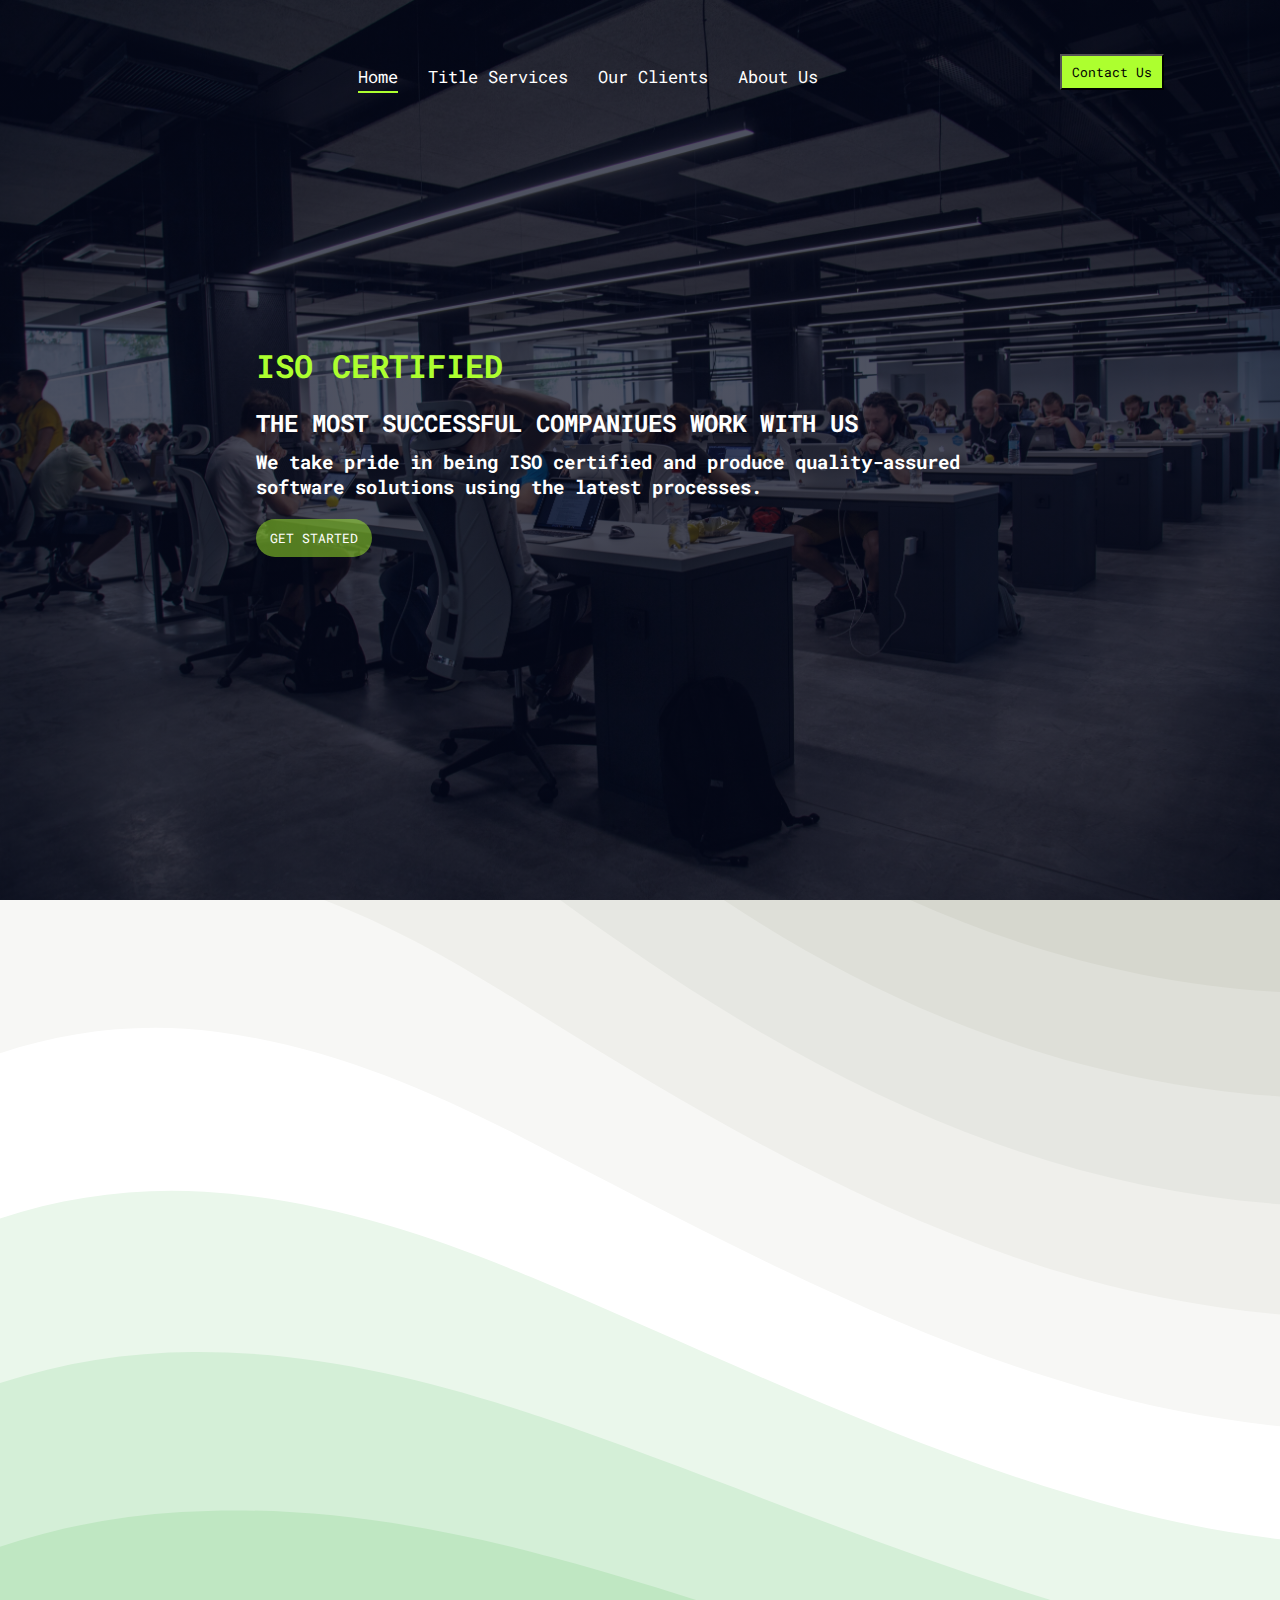
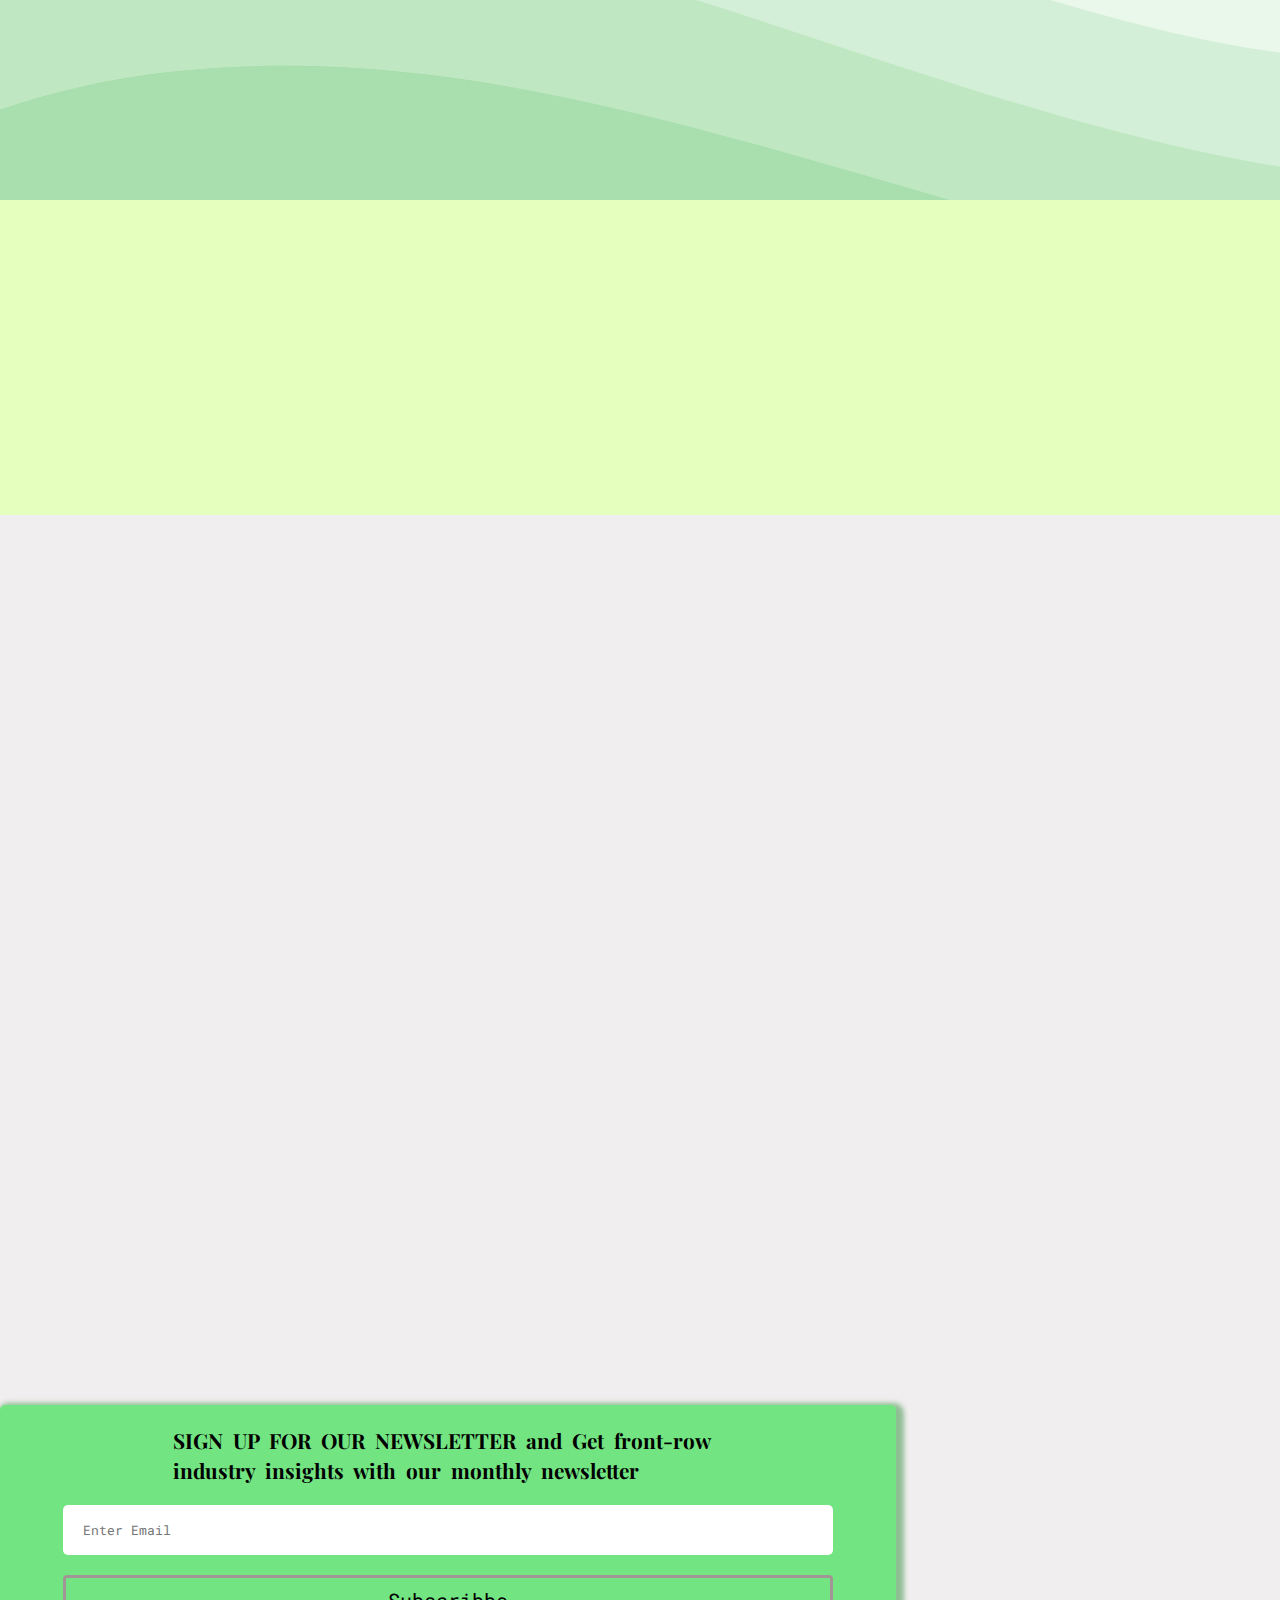
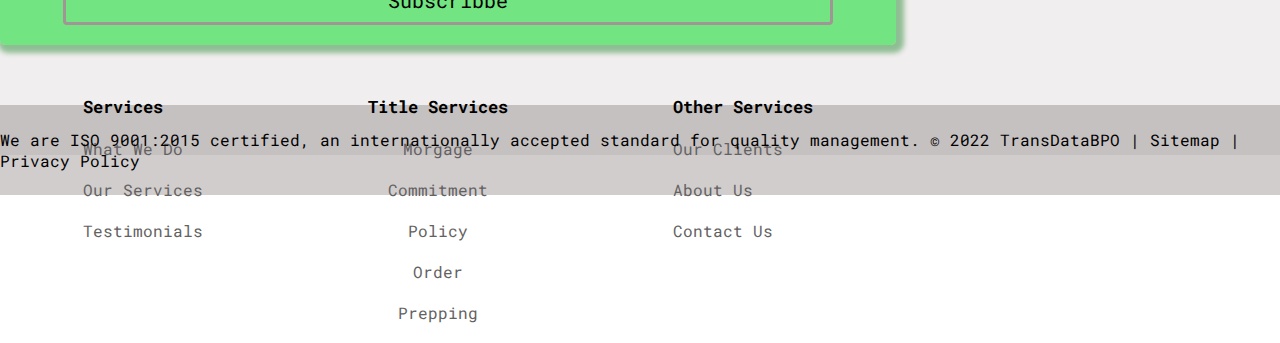
==== index.html @ f244625c "Initial commit" ====
<!DOCTYPE html>
<html lang="en">
  <head>
    <meta charset="UTF-8" />
    <meta http-equiv="X-UA-Compatible" content="IE=edge" />
    <meta name="viewport" content="width=device-width, initial-scale=1.0" />
    <title>Jade Title Services</title>
    <link rel="stylesheet" href="/css/style.css" />
    <link rel="preconnect" href="https://fonts.googleapis.com" />
    <link rel="preconnect" href="https://fonts.gstatic.com" crossorigin />
    <link
      href="https://fonts.googleapis.com/css2?family=Roboto+Mono:ital,wght@0,100;0,200;0,300;0,400;0,500;0,600;0,700;1,100;1,200;1,300;1,400;1,500;1,600;1,700&display=swap"
      rel="stylesheet"
    />
    <link rel="preconnect" href="https://fonts.googleapis.com" />
    <link rel="preconnect" href="https://fonts.gstatic.com" crossorigin />
    <link
      href="https://fonts.googleapis.com/css2?family=Playfair+Display:ital,wght@0,400;0,500;0,600;0,700;0,800;0,900;1,400;1,500;1,600;1,700;1,800;1,900&family=Roboto+Mono:ital,wght@0,100;0,200;0,300;0,400;0,500;0,600;0,700;1,100;1,200;1,300;1,400;1,500;1,600;1,700&display=swap"
      rel="stylesheet"
    />
    <script src="./js/script.js" defer></script>
  </head>
  <body>
    <header>
      <nav>
        <!-- NAV LEFT -->
        <div class="nav__left">
          <img
            src="https://transdatabpo.com/wp-content/uploads/2021/12/td-logo.png"
            alt=""
            srcset=""
          />
        </div>
        <!-- HIDDEN:HOVER ITEMS -->
        <div class="hidden__div hidden hidden__item-1">
          <div class="slogan-1 text__m-w">
            <p>
              Our unlimited and updated resources help you deliver reliable,
              fast, and accurate services to your clients.
            </p>
          </div>
          <div class="item__content-1">
            <ul>
              <li class="inner__item title">Home Page</li>
              <li class="inner__item"><a href="#wwd">What We Do</a></li>
              <li class="inner__item">
                <a href="#our__services">Our Services</a>
              </li>

              <li class="inner__item">
                <a href="#testimonials">Testimonials</a>
              </li>
            </ul>
            <ul class="about">
              <li class="inner__item">OUT EXPERIECNE</li>
              <li class="inner__item">HOW IT WORKS</li>
            </ul>
          </div>
        </div>

        <div class="hidden__div hidden hidden__item-2">
          <div class="slogan-1 text__m-w">
            <p>
              Our unlimited and updated resources help you deliver reliable,
              fast, and accurate services to your clients.
            </p>
          </div>
          <div class="item__content-1">
            <ul>
              <li class="inner__item title">TITLES SERVICES</li>
              <li>
                <a href="./pages/title__services.html#morgage"
                  >Morgage Services</a
                >
              </li>

              <li>
                <a href="./pages/title__services.html#commitment__policy"
                  >Commitment Services</a
                >
              </li>

              <li>
                <a href="./pages/title__services.html#commitment__policy"
                  >Policy Services</a
                >
              </li>

              <li>
                <a href="./pages/title__services.html#order">Order Services</a>
              </li>

              <li>
                <a href="./pages/title__services.html#prepping"
                  >Prepping Services</a
                >
              </li>
            </ul>
            <ul class="about">
              <li class="inner__item">OUT EXPERIECNE</li>
              <li class="inner__item">HOW IT WORKS</li>
            </ul>
          </div>
        </div>
        <div class="hidden__div hidden hidden__item-3">
          <div class="slogan-1 text__m-w">
            <p>
              Our unlimited and updated resources help you deliver
              reliable,aaaaaaa fast, and accurate services to your clients.
            </p>
          </div>
          <div class="item__content-1">
            <ul>
              <li class="inner__item title">Our Clients</li>
              <li>
                <a href="./pages/our_clients.html#clients">See Our Clients</a>
              </li>
            </ul>
            <ul class="about">
              <li class="inner__item">OUT EXPERIECNE</li>
              <li class="inner__item">HOW IT WORKS</li>
            </ul>
          </div>
        </div>

        <div class="hidden__div hidden hidden__item-4">
          <div class="slogan-1 text__m-w">
            <p>
              Our unlimited and updated resources help you deliver reliable,
              fast, and accurate services to your clients.
            </p>
          </div>
          <div class="item__content-1">
            <ul>
              <li class="inner__item title">TITLES AND SETTTLEMTNTS</li>
              <li>
                <a href="./pages/about__us.html#vis_mis"
                  >Know About Our Company</a
                >
              </li>
            </ul>
            <ul class="about">
              <li class="inner__item">OUT EXPERIECNE</li>
              <li class="inner__item">HOW IT WORKS</li>
            </ul>
          </div>
        </div>

        <!-- BUTTON FOR MOBILE -->
        <div class="btn__container">
          <div class="inner__btn">
            <button id="menu-btn" class="flex__row">
              <span class="hamburger-top"></span>
              <span class="hamburger-middle"></span>
              <span class="hamburger-bottom"></span>
            </button>
          </div>
          <div id="hide" class="hidden">
            <div class="inner__menu_item flex__column">
              <div class="inner__btn-container" data-btn="1">
                <div class="title__inner">
                  Services
                  <span class="span" style="color: white">&#x2935;</span>
                </div>
                <ul class="hidden list hidden__btn-1">
                  <li><a href="#wwd">What We Do</a></li>
                  <li><a href="#our__services">Our Services</a></li>
                  <li><a href="#testimonials">Testimonials</a></li>
                </ul>
              </div>

              <div class="inner__btn-container" data-btn="2">
                <div class="title__inner">
                  Title Services
                  <span class="span" style="color: white">&#x2935;</span>
                </div>
                <ul class="hidden list hidden__btn-2">
                  <li>
                    <a href="./pages/title__services.html#morgage"
                      >Morgage Services</a
                    >
                  </li>

                  <li>
                    <a href="./pages/title__services.html#commitment__policy"
                      >Commitment Services</a
                    >
                  </li>

                  <li>
                    <a href="./pages/title__services.html#commitment__policy"
                      >Policy Services</a
                    >
                  </li>

                  <li>
                    <a href="./pages/title__services.html#order"
                      >Order Services</a
                    >
                  </li>

                  <li>
                    <a href="./pages/title__services.html#prepping"
                      >Prepping Services</a
                    >
                  </li>
                </ul>
              </div>

              <div class="inner__btn-container" data-btn="3">
                <div class="title__inner">
                  Other Services
                  <span class="span" style="color: white">&#x2935;</span>
                </div>
                <ul class="hidden list hidden__btn-3">
                  <li>
                    <a href="./pages/our_clients.html#clients">Our Clients</a>
                  </li>
                  <li><a href="./pages/about__us.html#vis_mis">About Us</a></li>

                  <li>
                    <a href="./pages/contact__us.html#contact__us"
                      >Contact Us</a
                    >
                  </li>
                </ul>
              </div>
            </div>
          </div>
        </div>

        <!-- NAV MIDDLE -->
        <ul class="nav__menu">
          <li class="nav__items item__content-1" data-tab="1">
            <a href="index.html " class="nav__menu--active"> Home </a>
          </li>
          <li class="nav__items item__content-1" data-tab="2">
            <a href="./pages/title__services.html"> Title Services </a>
          </li>
          <li class="nav__items" data-tab="3">
            <a href="./pages/our_clients.html">Our Clients</a>
          </li>
          <li class="nav__items" data-tab="4">
            <a href="./pages/about__us.html">About Us</a>
          </li>
        </ul>

        <!-- NAV RIGHT -->
        <div class="nav__right">
          <button>
            <a href="../pages/contact__us.html" style="color: black"
              >Contact Us</a
            >
          </button>
        </div>
      </nav>

      <!-- HERO SECTION -->
      <section class="hero__section flex__column">
        <div class="hero__headline">
          <h1>ISO CERTIFIED</h1>
        </div>
        <div class="hero__para">
          <h2>THE MOST SUCCESSFUL COMPANIUES WORK WITH US</h2>
          <h3>
            We take pride in being ISO certified and produce quality-assured
            software solutions using the latest processes.
          </h3>
        </div>
        <button>GET STARTED</button>
      </section>

      <!-- HERO SECTION MA MAN -->
    </header>
    <!-- what we do -->

    <section class="what-we-do" id="wwd">
      <div class="wwd__text flex__row scroll">
        <div class="font__display">WHAT WE DO</div>

        <div class="services"></div>
      </div>
    </section>

    <!-- cal to aaction -->
    <section class="call-to-action" id="cta">
      <div class="cta__section flex__row scroll">
        <div class="cta__para">
          <div>GET YOUR CONSULTANCY SESSION</div>
          <div>
            If your business needs our services, one of our experts will discuss
            your goals and suggest strategies to grow your business.
          </div>
        </div>

        <button>CLICK ME</button>
      </div>
    </section>
    <!-- our services -->
    <section class="os" id="our__services">
      <div class="scroll">
        <div class="first__row">
          <div class="os__main-text">Our <span>Services</span></div>
          <div class="inner__wwd">
            <div class="os__wwd">An Overview of what we do</div>
            <div class="os__para">
              Lorem ipsum dolor sit amet consectetur, adipisicing elit. Quis
              perspiciatis veritatis reiciendis mollitia repellat impedit

              <div
                style="
                  border-bottom: 2px solid yellowgreen;
                  margin-top: 30px;
                  padding-bottom: 3px;
                  width: fit-content;
                  cursor: pointer;
                "
              >
                Our values
              </div>
            </div>
          </div>
        </div>
        <div class="second__row">
          <ul class="design__list flex__column gap--8">
            <div class="tilde">&#12336;</div>
            <li>DESIGN</li>

            <li class="os__list__item">UI/UX Design</li>

            <li class="os__list__item">Web Design</li>
            <li class="os__list__item">Graphic Deisgn</li>
          </ul>
          <ul class="web__list flex__column gap--8">
            <div class="tilde">&#12336;</div>
            <li>WEB DEVELOPMENT</li>
            <li class="os__list__item">Frontend & Backend</li>
            <li class="os__list__item">Laravel</li>
            <li class="os__list__item">Wordpress</li>
          </ul>
          <ul class="market__list flex__column gap--8">
            <div class="tilde">&#12336;</div>
            <li>DIGITAL MARKETING</li>
            <li class="os__list__item">Social Media Marketing</li>
            <li class="os__list__item">Search Engine Optimazitaion</li>
            <li class="os__list__item">Blogging</li>
          </ul>
          <!-- <div>Design</div>
        <div>Web Development</div>
        <div>Digital Marketing</div> -->
        </div>
      </div>
    </section>

    <!-- testimonialks -->
    <section class="testimonials scroll" id="testimonials">
      <div class="t__main_text">
        <div class="font__display">
          WHAT OUR <span>CLIENTS</span> SAY ABOUT <span> US </span>
        </div>
        <span style="color: rgba(18, 155, 18, 0.781); font-weight: 800">.</span>
      </div>
      <div class="slider">
        <div class="slide slide-1__container">
          <div class="avatar__text">
            <img src="img/img-1.jpg" alt="" />
            <div>JOHN HOWARD MF</div>
            <div>WE ARE A GENUINE COMPANY ,PLEASE BELIEVE US BROO</div>
          </div>
          <div class="slide__inner__para">
            <span> &#9947; </span> Lorem ipsum dolor sit amet consectetur,
            adipisicing elit. Eum pariatur aspernatur labore quae magnam non
            quidem iure placeat saepe ex? Itaque excepturi molestias ipsam
            maxime eius officia repellat libero molestiae.
          </div>
        </div>
        <div class="slide slide-1__container">
          <div class="avatar__text">
            <img src="img/img-2.jpg" alt="" />
            <div>JOHN HOWARD MF</div>
            <div>Lorem ipsum dolor sit amet.</div>
          </div>
          <div class="slide__inner__para">
            <span> &#10077; </span> Lorem ipsum dolor sit amet consectetur,
            adipisicing elit. Eum pariatur aspernatur labore quae magnam non
            quidem iure placeat saepe ex? Itaque excepturi molestias ipsam
            maxime eius officia repellat libero molestiae.
          </div>
        </div>
        <div class="slide slide-1__container">
          <div class="avatar__text">
            <img src="img/img-3.jpg" alt="" />
            <div>JOHN HOWARD MF</div>
            <div>Lorem ipsum dolor sit amet.</div>
          </div>
          <div class="slide__inner__para">
            <span>&#12336; </span> Lorem ipsum dolor sit amet consectetur,
            adipisicing elit. Eum pariatur aspernatur labore quae magnam non
            quidem iure placeat saepe ex? Itaque excepturi molestias ipsam
            maxime eius officia repellat libero molestiae.
          </div>
        </div>

        <button class="slider__btn slider__btn--left">&larr;</button>
        <button class="slider__btn slider__btn--right">&rarr;</button>
        <div class="dots"></div>
      </div>
    </section>

    <!-- footer -->
    <footer>
      <div class="footer__container">
        <div class="left__container">
          <div class="services__list">
            <div class="footer__title">Services</div>
            <ul>
              <li><a href="#wwd">What We Do</a></li>

              <li><a href="#our__services">Our Services</a></li>
              <li><a href="#testimonials">Testimonials</a></li>
            </ul>
          </div>
          <div class="company__list">
            <div class="footer__title">Title Services</div>
            <ul>
              <li>
                <a href="./pages/title__services.html#morgage">Morgage </a>
              </li>

              <li>
                <a href="./pages/title__services.html#commitment__policy"
                  >Commitment
                </a>
              </li>

              <li>
                <a href="./pages/title__services.html#commitment__policy"
                  >Policy
                </a>
              </li>

              <li>
                <a href="./pages/title__services.html#order">Order </a>
              </li>

              <li>
                <a href="./pages/title__services.html#prepping">Prepping </a>
              </li>
            </ul>
          </div>
          <div class="contact__list">
            <div class="footer__title">Other Services</div>
            <ul>
              <li>
                <a href="./pages/our_clients.html#clients">Our Clients</a>
              </li>
              <li><a href="./pages/about__us.html#vis_mis">About Us</a></li>

              <li>
                <a href="./pages/contact__us.html#contact__us">Contact Us</a>
              </li>
            </ul>
          </div>
        </div>
        <div class="newsletter">
          <div class="font__display main__letter">
            SIGN UP FOR OUR NEWSLETTER and Get front-row industry insights with
            our monthly newsletter
          </div>
          <input type="text" placeholder="Enter Email" name="" id="" />
          <button>Subscribbe</button>
        </div>
      </div>
      <div class="custom-shape-divider-top-1658404439">
        <svg
          data-name="Layer 1"
          xmlns="http://www.w3.org/2000/svg"
          viewBox="0 0 1200 120"
          preserveAspectRatio="none"
        >
          <path
            d="M321.39,56.44c58-10.79,114.16-30.13,172-41.86,82.39-16.72,168.19-17.73,250.45-.39C823.78,31,906.67,72,985.66,92.83c70.05,18.48,146.53,26.09,214.34,3V0H0V27.35A600.21,600.21,0,0,0,321.39,56.44Z"
            class="shape-fill"
          ></path>
        </svg>
      </div>
      <div class="copyright__container">
        <div class="para">
          We are ISO 9001:2015 certified, an internationally accepted standard
          for quality management. © 2022 TransDataBPO | Sitemap | Privacy Policy
        </div>
      </div>
    </footer>
  </body>
</html>
---- css/style.css ----
* {
  box-sizing: border-box;
  margin: 0;
  padding: 0;
  text-decoration: none;
  list-style-type: none;
  font-family: "Roboto Mono", monospace;
}
header {
  height: 100vh;
  background-image: linear-gradient(rgba(4, 9, 30, 0.7), rgba(4, 9, 30, 0.7)),
    url(../img/alex-kotliarskyi-QBpZGqEMsKg-unsplash.jpg);

  background-position: center;
  background-size: cover;
  background-repeat: no-repeat;
}
header * {
  color: white;
}

.font__display {
  font-family: "Playfair Display", monospace;
}

nav {
  width: 100%;
  margin: auto;
  display: flex;
  justify-content: space-around;
  align-items: flex-end;
  height: 10vh;
  position: relative;
}

nav > div > img {
  height: 60px;
  width: auto;
  position: relative;
  top: 10px;
}

nav > ul {
  display: flex;
  gap: 10px;
}

nav > div > button {
  background: greenyellow;
  color: black;
  padding: 7px 10px;
}

.flex__row {
  display: flex;
  justify-content: center;
  align-items: center;
}

.flex__column {
  display: flex;
  justify-content: center;
  align-items: center;
  flex-direction: column;
}

nav > .nav__menu,
nav > .nav__left,
nav > .nav__right {
  animation: menuBounce 0.5s;
}

nav > .nav__menu > .nav__items {
  padding: 0 10px;
}

nav > .nav__menu > .nav__items > a {
  font-size: 17px;
  position: relative;
  margin-bottom: -3px;
}

nav > .nav__menu > .nav__items > a:hover {
  background: blueviolet;
}

nav > .nav__menu > .nav__items > a::after {
  width: 0%;
  height: 2px;
  content: "";
  display: block;
  background: greenyellow;
  margin: auto;
}
.nav__menu--active {
  border-bottom: 2px solid greenyellow;
  /* background: red; */
}

nav > .nav__menu > .nav__items > a:hover .nav__menu--active {
  color: greenyellow;
  /* background: blueviolet; */
}

nav > .nav__menu > .nav__items > a:hover::after {
  width: 100%;
  transition: all ease-in-out 0.5s;
}

/* HERO SECTION STYLING */

.hero__section {
  animation: headerBounce 1s;
  height: 80vh;
  width: 60%;
  margin: auto;

  align-items: start;
  gap: 20px;
}
.hero__section > button {
  color: white;
  border-color: white;
  background: rgba(172, 255, 47, 0.473);
  border: none;
  padding: 10px 14px;
  border-radius: 100px;
}

.hero__section > button:hover {
  background: greenyellow;
  color: black;
}

.hero__section > .hero__headline {
  display: flex;
  justify-self: start;
}

.hero__headline > h1 {
  color: greenyellow;
}

.hero__para > h2 {
  margin-bottom: 10px;
}

/* ANIMATIONS */

@keyframes menuBounce {
  0% {
    opacity: 0;
    transform: translateY(-200%);
  }
  100% {
    opacity: 1;
    transform: translateY(0);
  }
}

@keyframes headerBounce {
  0% {
    opacity: 0;
    transform: translateX(-200%);
  }
  100% {
    opacity: 1;
    transform: translateX(0);
  }

  100% {
    opacity: 1;
    transform: translateX(0);
  }
  0% {
    opacity: 0;
    transform: translateX(-200%);
  }
}

/* HIDDEN MENU ITEMSO */

.hidden__div {
  position: absolute;
  padding: 0 10px;
  top: 50px;
  color: black;
  z-index: 50;
}

.hidden__item-1,
.hidden__item-2,
.hidden__item-3,
.hidden__item-4 {
  width: 90%;
  display: flex;
  background-color: gray;
  top: 100%;
  height: 30vh;
  color: aqua;
  gap: 10%;
  align-items: center;
}
.item__content-1 > ul > li {
  margin-bottom: 10px;
  position: relative;
}

.item__content-1 > ul > li a:hover {
  color: black;
}

.item__content-1 > ul > li ::before {
  content: ">";
  height: 10px;
  width: 10px;
  top: -2px;
  font-size: 1.2rem;
  position: absolute;
  left: -20px;
  display: none;
}

.item__content-1 > ul > li:hover ::before {
  display: block;
}

.item__content-1 {
  display: flex;
  gap: 70px;
  justify-content: space-around;
}

.slogan-1 {
  background-image: linear-gradient(rgba(4, 9, 30, 0.7), rgba(4, 9, 30, 0.7)),
    url(../img/kraken-1.jpg);
  background-position: center;
  background-size: 100%;

  height: 80%;
  object-fit: contain;

  background-repeat: no-repeat;
  border-bottom-right-radius: 40px;

  border-top-left-radius: 40px;
}

.text__m-w {
  max-width: 50%;
}

.hidden__div div p {
  position: relative;
  top: 50%;
  transform: translateY(-50%);
  margin-left: 20px;
}

.title {
  color: greenyellow;
  margin-bottom: 10px;
  /* text-align: center; */
  font-weight: 500;
  font-size: 1.2rem;
}

.about {
  display: flex;
  justify-self: flex-end;
  flex-direction: column;
  align-self: flex-end;
}

.hidden {
  display: none;
}

/* MEDIA QUERIES */

@media (max-width: 780px) {
  .nav__menu,
  .nav__right {
    display: none;
  }

  nav {
    justify-content: flex-end;
  }

  .btn__container {
    display: block;
  }
}

@media (min-width: 780px) {
  .btn__container {
    display: none;
  }
}

/* HAMBURGER HIDDEN ITEM */

#hide {
  /* display: flex; */
  /* height: 100vh; */
  background: rgba(29, 67, 84);
  position: absolute;
  /* top: 0; */
  width: 50%;
  animation: menuBounce 0.5s alternate;
  right: 0;
  height: 90vh;
}

#menu-btn {
  padding: 20px;
  background: transparent;
  border: none;
  border-radius: 100px;
  cursor: pointer;
}

#menu-btn:hover {
  background: rgba(255, 255, 255, 0.219);
}
.btn__container {
  width: 50%;
  animation: menuBounce 0.5s;
  height: 100%;
  color: black;
}
.inner__btn {
  height: 100%;

  display: flex;
  justify-content: center;
  align-items: flex-end;
  /* background: transparent; */
  width: 100%;
}
.inner__menu_item {
  height: 100%;
  position: relative;
  justify-content: space-around;
}

.inner__menu_item > {
  width: 100%;
  display: flex;
  justify-content: center;
}
.inner__btn-container {
  width: 100%;
  cursor: pointer;
  padding: 20px 0;
  border-bottom: 1px solid rgb(51, 98, 125);
  border-top: 1px solid rgba(51, 98, 125);
}

.inner__btn-container > div {
  display: flex;
  justify-content: space-around;
  width: 100%;
}
.inner__btn_list-item {
  padding: 15px 25px;
  display: flex;
  flex-direction: column;
  gap: 5px;
  margin-bottom: 10px;
  width: fit-content;
}

.inner__btn-container > ul {
  width: 100%;
  height: 100%;
}

.inner__btn_list-item > li {
  border-bottom: 2px solid transparent;
  height: 100%;
}

.inner__btn_list-item > li:hover {
  border-bottom: 2px solid rgb(53, 194, 53);

  width: fit-content;
}

.inner__btn-container:hover {
  border-bottom: 1px solid rgb(53, 194, 53);
  border-top: 1px solid transparent;
  color: rgb(53, 194, 53);
}

.inner__btn-container .hamburger {
  cursor: pointer;
  width: 24px;
  background: transparent;
  /* width: 100%; */
  display: flex;
  justify-content: center;

  margin: 0 auto;
  outline: none;
  /* border: none; */
  height: 24px;
  transition: all 0.25s;
  position: relative;
  z-index: 40;
}
/* .inner__btn {
  width: 100%;
  border: 1px solid red;
  background: white;
} */

.hamburger-top,
.hamburger-middle,
.hamburger-bottom {
  position: absolute;
  /* top: 10px;
  left: 0; */

  margin-bottom: 12px;
  width: 24px;
  height: 2px;
  background: rgb(136, 226, 1);
  transform: rotate(0);
  transition: all 0.5s;
}

.hamburger-middle {
  transform: translateY(7px);
}

.hamburger-bottom {
  transform: translateY(14px);
}

.open {
  transform: rotate(90deg);
  transform: translateY(0px);
}

.open .hamburger-top {
  transform: rotate(45deg) translateY(6px) translate(6px);
}

.open .hamburger-middle {
  display: none;
}

.open .hamburger-bottom {
  transform: rotate(-45deg) translateY(6px) translate(-6px);
}

/* HERO SECTION STYLING */

.wwd__text {
  font-size: 3.3rem;
  height: 100vh;

  font-weight: 500;
  flex-direction: column;
  padding: 50px 0;
}

.wwd__text > .font__display {
  box-shadow: 8px 10px rgba(104, 88, 88, 0.1);
}
.what-we-do {
  height: 100vh;
  background-image: url(../img/xxx.svg);
  background-repeat: no-repeat;
  background-size: cover;
}

.services {
  background-image: url(../img/services2.png);
  width: 80%;
  height: 100vh;
  background-size: 100%;
  background-repeat: no-repeat;
}

@media (max-width: 1000px) {
  .what-we-do {
    height: 60vh;
  }
  .what-we-do > div {
    margin-bottom: 100px;
  }
  .wwd__text {
    font-size: 24px;
  }
}

/* CALL TO ACTION */

.call-to-action {
  height: 25vh;
  /* min-height: 40vh; */
  min-height: 35vh;

  background: rgba(172, 255, 47, 0.315);
}

.cta__section {
  width: 70%;

  min-height: 100%;
  gap: 30px;
  margin: 0 auto;
  max-width: 50%;
  object-fit: contain;
}

.cta__section > button {
  height: 50px;
  width: 600px;
  background: transparent;
  position: relative;
  cursor: pointer;
}
.cta__section > button:hover {
  box-shadow: 5px 5px saddlebrown;
  transition: all 0.8s ease;
}

.cta__section > button::before {
  content: "";
  width: 0%;
  height: 3px;
  display: block;
  background: darkolivegreen;
  background: darksalmon;
  position: absolute;
  /* top: 100%; */
  margin: 3px;
  z-index: -1;

  top: 100%;
}

.cta__section > button:hover::before {
  width: 100%;
  /* transition: all 0.5s ease; */
  /* transition: 0.6s cubic-bezier(0.86, 0.01, 0.15, 0.99); */
  transition: 0.5s all ease;
}

.cta__para {
  display: flex;
  flex-direction: column;
  gap: 10px;
}

.cta__para > div:nth-child(1) {
  font-weight: 800;
  font-size: 20px;
}

.cta__para > div:nth-child(2) {
  font-weight: 400;
  font-size: 16px;
}

@media (max-width: 810px) {
  .cta__para > div:nth-child(2) {
    display: none;
  }
  .cta__para > div:nth-child(1) {
    min-width: 300px;
  }
  .cta__section {
    flex-direction: column;
  }
  .cta__para {
    gap: 20px;
  }
  .cta__section > button {
    width: 300px;
  }
}

/* OUR SERVICES */
.os {
  height: 100%;
  background: rgba(104, 88, 88, 0.1);
  display: flex;
  flex-direction: column;
  gap: 50px;
  padding-bottom: 100px;
}

.os__main-text {
  display: flex;
  flex-direction: column;
  font-size: 100px;
  font-weight: 900;
  color: yellowgreen;
  max-width: 500px;
}

.os__para {
  max-width: 500px;
}

.os__wwd {
  font-weight: 500;
  font-size: 40px;
  max-width: 400px;
  padding-top: 10px;
}

.inner__wwd {
  display: flex;
  flex-direction: column;
  gap: 65px;
}

.tilde {
  font-weight: 800;
  font-size: 18px;
  color: red;
  display: none;
}
.first__row {
  display: flex;
  height: 50%;
  gap: 100px;
  padding: 100px 0;
  /* align-items: center; */
  justify-content: center;
}
.second__row {
  height: 30%;
  display: flex;
  justify-content: center;
  align-items: center;
  width: 65%;
  margin: 0 auto;
  gap: 150px;
  background: black;
  color: white;
  padding: 30px;
}

.gap--8 {
  gap: 8px;
}

.design__list > li:nth-child(1),
.market__list > li:nth-child(1),
.web__list > li:nth-child(1) {
  border-bottom: 2px solid saddlebrown;
}

.os__list__item {
  color: gray;
  /* min-width: ; */
}

.os__list__item {
  border-bottom: 1px solid transparent;

  padding-bottom: 2px;
}

.os__list__item:hover {
  border-bottom: 1px solid yellowgreen;
  border-width: 1px;
  transition: all 0.5s ease;
}

@media (max-width: 1500px) {
  .first__row {
    flex-direction: column;
    align-items: center;
    gap: 10px;
    padding-top: 0%;
  }
  .os__main-text {
    padding: 0;
    margin: 0;
  }

  .inner__wwd {
    gap: 4px;
    padding: 0 20px;
    justify-content: flex-start;
    align-items: flex-start;
  }
  .second__row {
    width: 80%;
  }
}

@media (max-width: 1250px) {
  .os__main-text {
    font-size: 80px;
    max-width: 400px;
  }
  .second__row {
    flex-direction: column;
    justify-content: space-around;
    gap: 70px;
    width: 50%;
  }
  .tilde {
    display: block;
  }
}

@media (max-width: 718px) {
  .second__row {
    width: 100%;
  }
  .os__main-text {
    font-size: 57px;
  }
}

/* TESTIMNOIALS */

.testimonials {
  /* min-height: 50vh; */
  height: 70vh;
  display: flex;
  flex-direction: column;
  align-items: center;
  justify-content: space-around;
  position: relative;
  gap: 25px;
}

.t__main_text {
  font-size: 3.3rem;
  /* padding: 50px; */
  /* font-weight: 600; */
  height: 50%;
  display: flex;
  justify-content: center;
  align-items: center;
}

.t__main_text > div > span {
  border-bottom: 3px solid yellowgreen;
  text-align: center;
  width: 10px;
}

.slider {
  /* max-width: 100%; */
  position: relative;
  width: 80%;
  height: 100%;
  margin: 0 auto;
  z-index: 55;
  /* position: relative; */

  /* IN THE END */
  overflow: hidden;
}

.slide {
  position: absolute;
  top: 0;
  width: 100%;
  height: 100%;

  display: flex;
  align-items: center;
  justify-content: space-around;

  /* THIS creates the animation! */
  transition: transform 1s;
  padding: 20px;
}

.slide > img {
  /* Only for images that have different size than slide */
  width: 100%;
  height: 100%;
  object-fit: cover;
}

.avatar__text {
  display: flex;
  flex-direction: column;
  align-items: center;
  /* justify-content: space-between; */
  width: 30%;
  gap: 20px;
  height: 100%;
  justify-content: center;
}

.avatar__text > :nth-child(2) {
  font-weight: 800;
}

.avatar__text > :nth-child(3) {
  font-weight: 400;
  text-align: center;
}

.avatar__text > img {
  width: 50%;
  /* border-radius: 100px; */
  object-fit: cover;
  border-radius: 100%;
  /* align-self: flex-start; */
  height: 50%;
}

.slide__inner__para {
  width: 60%;
  background: rgba(128, 128, 128, 0.24);
  padding: 10px;
  height: 85%;
  z-index: 30;
}

.slide__inner__para > span {
  position: absolute;
  font-size: 30px;
  color: rgb(233, 149, 24);
  transform: translate(-39%, -90%);
}
/* .slide__inner__para::before {
  content: '"';
  position: absolute;
  top: -30px;
  transform: translate(-67%);
  padding: 0;
  z-index: -20;

  font-size: 90px;
} */

.img > img {
  width: 40%;
  height: 40%;

  border-radius: 500px;
}

.slider__btn {
  position: absolute;
  top: 50%;
  transform: translateY(-50%);
  z-index: 10;
  border: none;
  background-color: rgba(255, 255, 255, 0.7);
  background: rgba(57, 10, 68, 0.39);
  color: #333;
  border-radius: 50%;
  height: 50px;
  font-weight: 500;
  font-size: 25px;
  width: 50px;
  cursor: pointer;
  margin-bottom: auto;
}

.slider__btn--left {
  left: 6%;
  transform: (-50%, -50%);
}

.slider__btn--right {
  right: 6%;
  transform: (-50%, -50%);
}

.dots {
  position: absolute;
  bottom: 15%;
  left: 50%;
  display: flex;
  transform: translateX(-50%);
  /* display: flex; */
}

.dots__dot {
  border: none;
  background: #b9b9b9;
  opacity: 0.7;
  height: 1rem;
  width: 1rem;
  border-radius: 50%;
  margin-right: 1.76rem;
  cursor: pointer;
}

.dots__dot--active {
  background: white;
  opacity: 1;
}

/* FOOTER  */

footer {
  height: 50vh;
  margin-top: 50px;
  width: 100%;
  position: relative;
  background: rgba(104, 88, 88, 0.1);
  padding-top: 100px;
}

.footer__container {
  display: flex;
  width: 70%;
  align-items: center;
  height: 100%;
  justify-content: space-evenly;
  margin-top: 0 auto;
}

.footer__container > .newsletter {
  height: 300px;
  background: rgba(57, 223, 79, 0.692);
  max-height: 300px;
  box-shadow: 3px 3px 5px 5px rgba(10, 122, 25, 0.418);
  border-radius: 5px;
  color: white;
  display: flex;
  flex-direction: column;
  align-items: center;
  justify-content: space-around;
  gap: 20px;
  padding: 20px;
  width: 100%;
}

.footer__container > .newsletter > input {
  width: 90%;
  height: 50px;
  border: none;
  border-radius: 5px;
  padding: 20px;
}

.footer__container > .newsletter > button {
  width: 90%;
  height: 50px;
  border-radius: 4px;
  background: transparent;
  border: 3px solid #a19595;
  font-size: 20px;
  cursor: pointer;
}

.footer__container > .newsletter > button:hover {
  background: rgb(18, 153, 18, 0.4);
}

.footer__container > .newsletter > div {
  max-width: 550px;
  font-weight: bold;
  font-size: 1.3rem;
  color: black;
  line-height: 30px;
  word-spacing: 5px;
}

.left__container {
  display: flex;
  height: 50%;
  width: 100%;
  justify-content: space-around;
}

.services__list,
.contact__list,
.company__list {
  display: flex;
  flex-direction: column;
  height: 100%;
}

.company__list > ul {
  text-align: center;
}

.services__list > ul li a,
.contact__list > ul li a,
.company__list > ul li a {
  color: rgb(99, 97, 97);
}
.services__list > ul li a:hover,
.contact__list > ul li a:hover,
.company__list > ul li a:hover {
  color: rgb(0, 0, 0);
}
.services__list > ul,
.contact__list > ul,
.company__list > ul {
  height: 70%;
  display: flex;
  flex-direction: column;
  justify-content: flex-start;
  gap: 20px;
  padding: 20px 0;
}

.footer__title {
  font-weight: 800;
  font-size: 17px;
}

/* .company__list > ul {
  justify-content: flex-start;
} */

.copyright__container {
  background: rgba(104, 88, 88, 0.3);

  height: 10vh;
}

.copyright__container > .para {
  display: flex;
  justify-content: center;
  height: 100%;
  align-items: center;
}

@media (max-width: 1500px) {
  .testimonials {
    display: none;
  }

  .os {
    padding-bottom: 0px;
  }
  .footer__container {
    flex-direction: column-reverse;
    gap: 50px;
  }

  .left__container {
    height: 100%;
    margin-bottom: 100px;
  }

  footer {
    margin-top: 0;
    padding-bottom: 50px;
  }

  .services__list > ul,
  .contact__list > ul,
  .company__list > ul {
    display: flex;
  }

  .custom-shape-divider-top-1658404439 {
    display: none;
  }
}

@media (max-width: 718px) {
  .footer__container {
    width: 100%;
    /* background: red; */
    padding: 20px;
    height: 100%;
  }
  footer {
    margin-top: 50px;
  }
  .left__container {
    min-height: 280px;
    font-size: 15px;

    /* background: red; */
  }
  .copyright__container {
    padding: 20px;
    min-height: 150px;
  }
  footer {
    height: 66vh;
  }
}

/* SVG  */

.custom-shape-divider-top-1658404439 {
  position: absolute;
  top: 0;
  left: 0;
  width: 100%;
  overflow: hidden;
  line-height: 0;
}

.custom-shape-divider-top-1658404439 svg {
  position: relative;
  display: block;
  width: calc(100% + 1.3px);
  height: 144px;
}

.custom-shape-divider-top-1658404439 .shape-fill {
  fill: #ffffff;
}

/* SCROLL RELATION FUNCTIAONLYTY  */

.section__hidden {
  opacity: 0;
  transform: translateY(8em);
  transition: all 1s ease;
}

section {
  transition: all 1s ease;
}

.scroll {
  transition: all 1s ease;
}
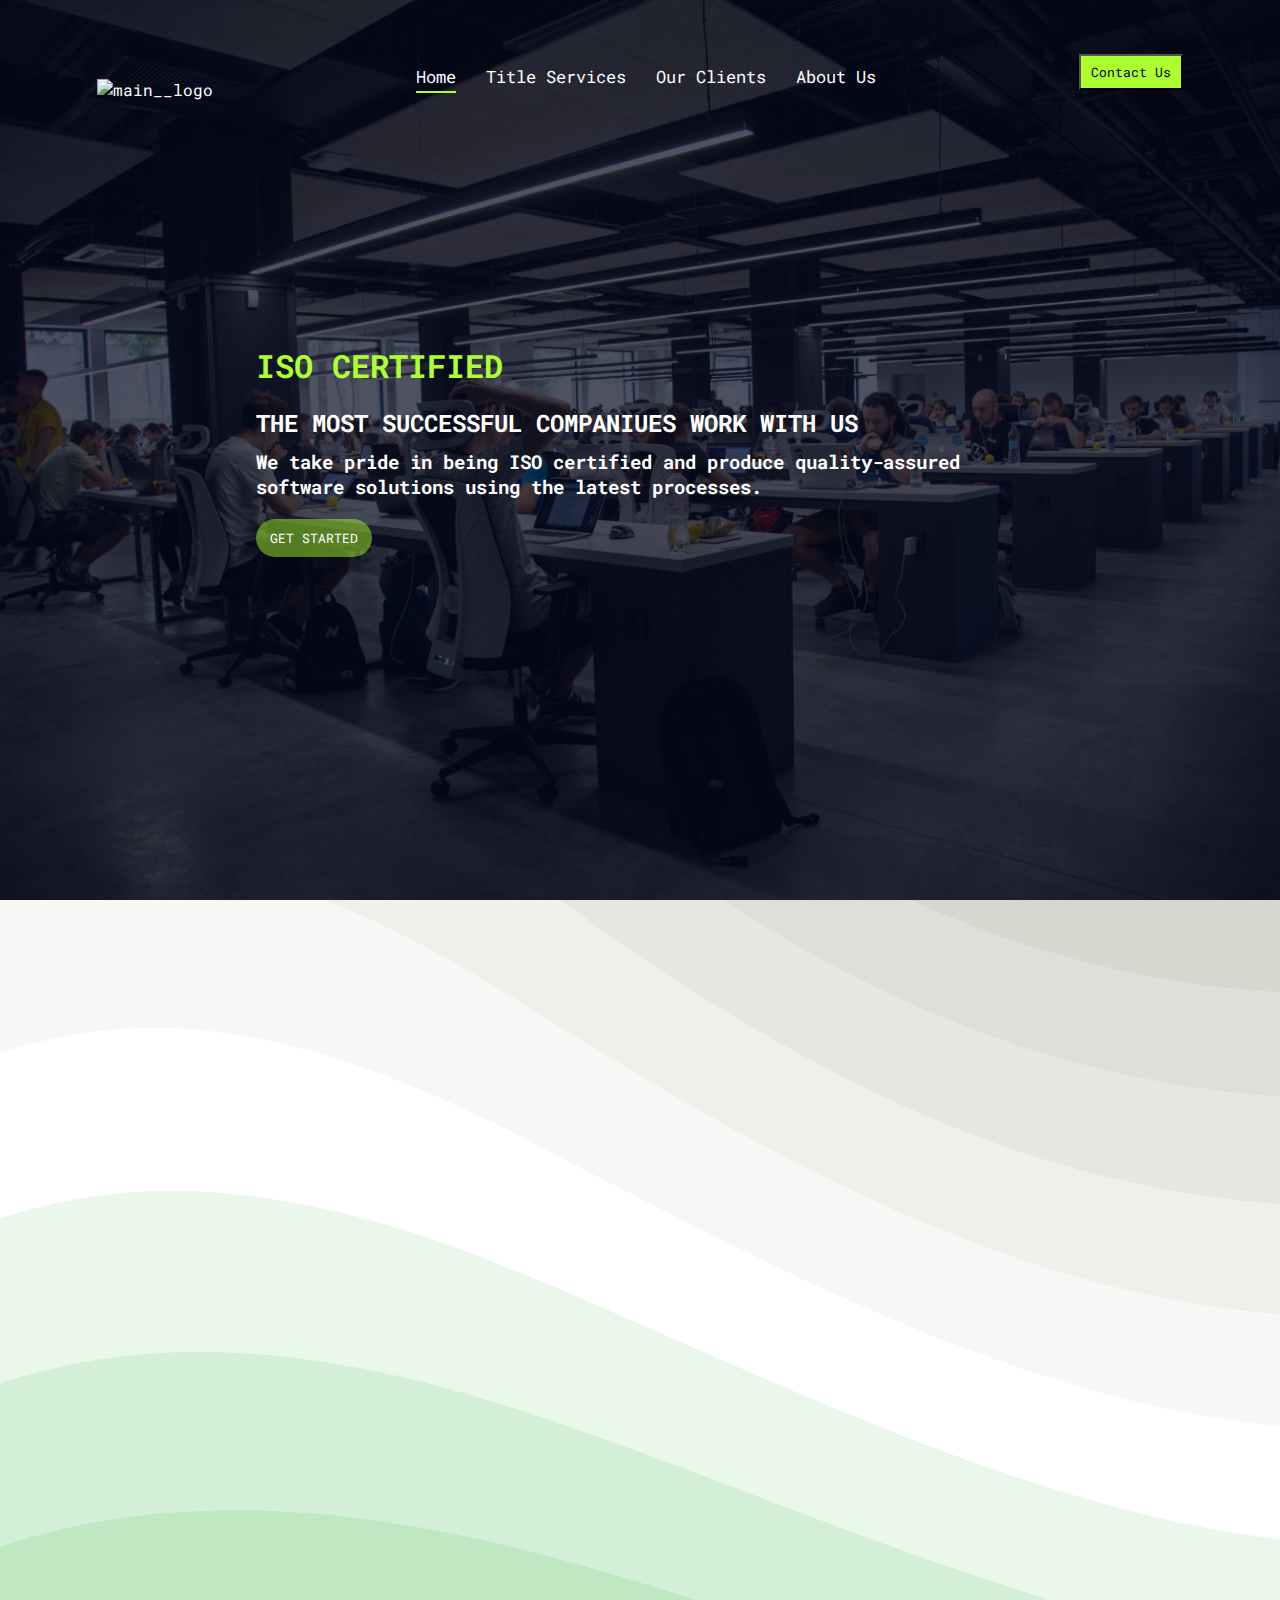
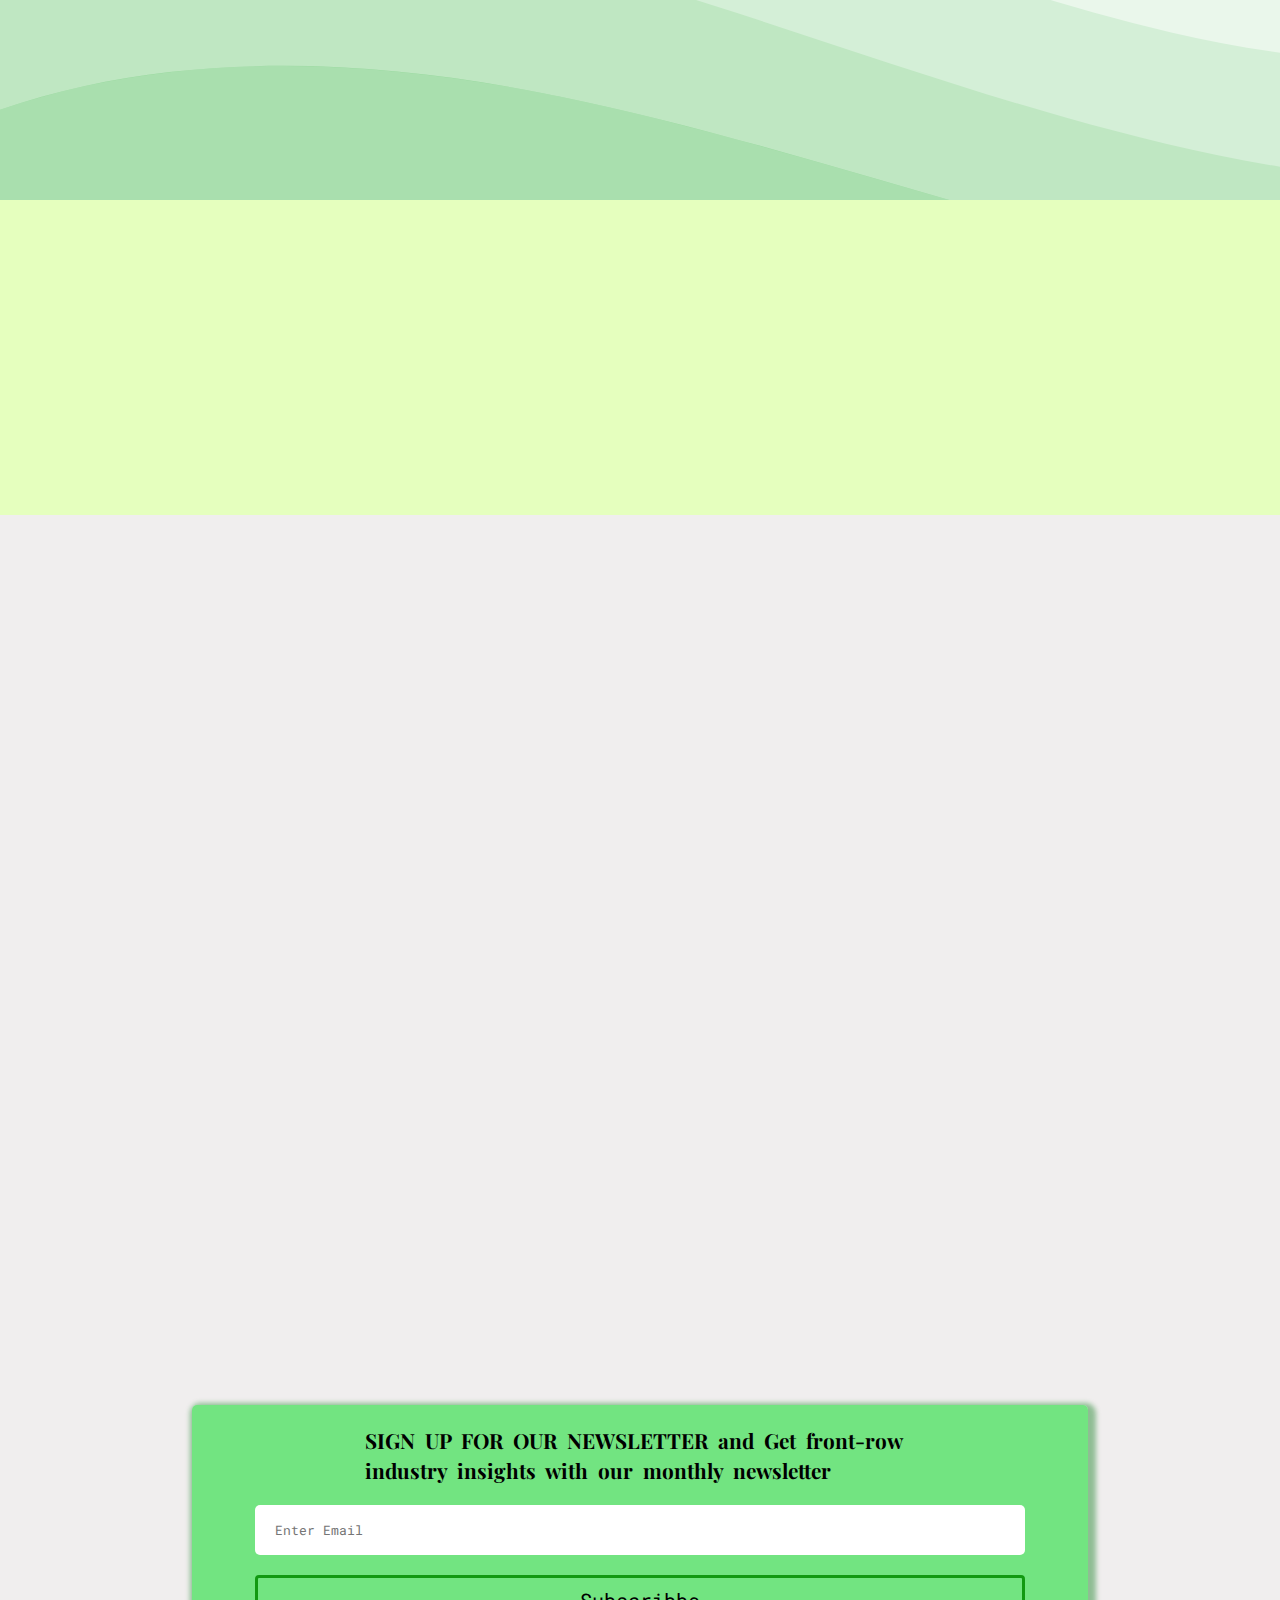
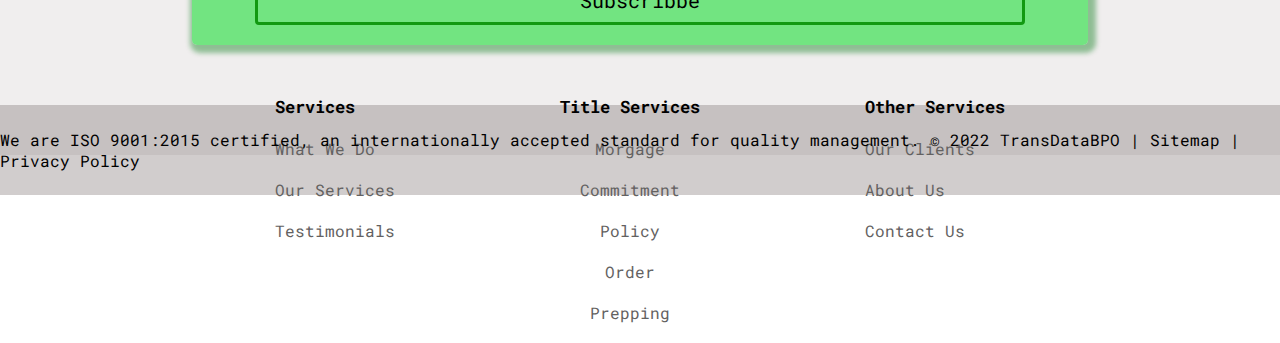
==== commit b6315cc2: "fixed some more bugs" ====
--- a/index.html
+++ b/index.html
@@ -5,7 +5,7 @@
     <meta http-equiv="X-UA-Compatible" content="IE=edge" />
     <meta name="viewport" content="width=device-width, initial-scale=1.0" />
     <title>Jade Title Services</title>
-    <link rel="stylesheet" href="/css/style.css" />
+    <link rel="stylesheet" href="./css/style.css" />
     <link rel="preconnect" href="https://fonts.googleapis.com" />
     <link rel="preconnect" href="https://fonts.gstatic.com" crossorigin />
     <link
@@ -27,8 +27,7 @@
         <div class="nav__left">
           <img
             src="https://transdatabpo.com/wp-content/uploads/2021/12/td-logo.png"
-            alt=""
-            srcset=""
+            alt="main__logo"
           />
         </div>
         <!-- HIDDEN:HOVER ITEMS -->
@@ -159,7 +158,7 @@
             <div class="inner__menu_item flex__column">
               <div class="inner__btn-container" data-btn="1">
                 <div class="title__inner">
-                  Services
+                  Home
                   <span class="span" style="color: white">&#x2935;</span>
                 </div>
                 <ul class="hidden list hidden__btn-1">
--- a/css/style.css
+++ b/css/style.css
@@ -31,6 +31,7 @@
   align-items: flex-end;
   height: 10vh;
   position: relative;
+  /* overflow: hidden; */
 }
 
 nav > div > img {
@@ -290,6 +291,9 @@
 
   .btn__container {
     display: block;
+  }
+  .nav__left > img {
+    height: 45px;
   }
 }
 
@@ -494,6 +498,19 @@
   }
   .wwd__text {
     font-size: 24px;
+  }
+  #hide {
+    width: 60%;
+    z-index: 30;
+    font-size: 14px;
+    height: 100vh;
+  }
+
+  .btn__container {
+    width: 60%;
+  }
+  #menu-btn {
+    transform: translateX(80px);
   }
 }
 
@@ -918,7 +935,7 @@
   align-items: center;
   height: 100%;
   justify-content: space-evenly;
-  margin-top: 0 auto;
+  margin: 0 auto;
 }
 
 .footer__container > .newsletter {
@@ -950,7 +967,7 @@
   height: 50px;
   border-radius: 4px;
   background: transparent;
-  border: 3px solid #a19595;
+  border: 3px solid rgb(18, 153, 18);
   font-size: 20px;
   cursor: pointer;
 }
@@ -1067,28 +1084,40 @@
 @media (max-width: 718px) {
   .footer__container {
     width: 100%;
-    /* background: red; */
-    padding: 20px;
+    padding: 10px;
     height: 100%;
+    margin-top: 40px;
   }
   footer {
-    margin-top: 50px;
+    margin-top: 80px;
   }
   .left__container {
-    min-height: 280px;
+    min-height: 320px;
+    font-size: 13px;
+    padding: 0px;
+  }
+
+  /* .newsletter {
+    margin-top: 120px;
+  } */
+
+  .footer__title {
     font-size: 15px;
-
-    /* background: red; */
+    text-align: center;
   }
   .copyright__container {
     padding: 20px;
     min-height: 150px;
   }
+
+  .contact__list {
+    display: flex;
+    align-items: flex-end;
+  }
   footer {
     height: 66vh;
   }
 }
-
 /* SVG  */
 
 .custom-shape-divider-top-1658404439 {
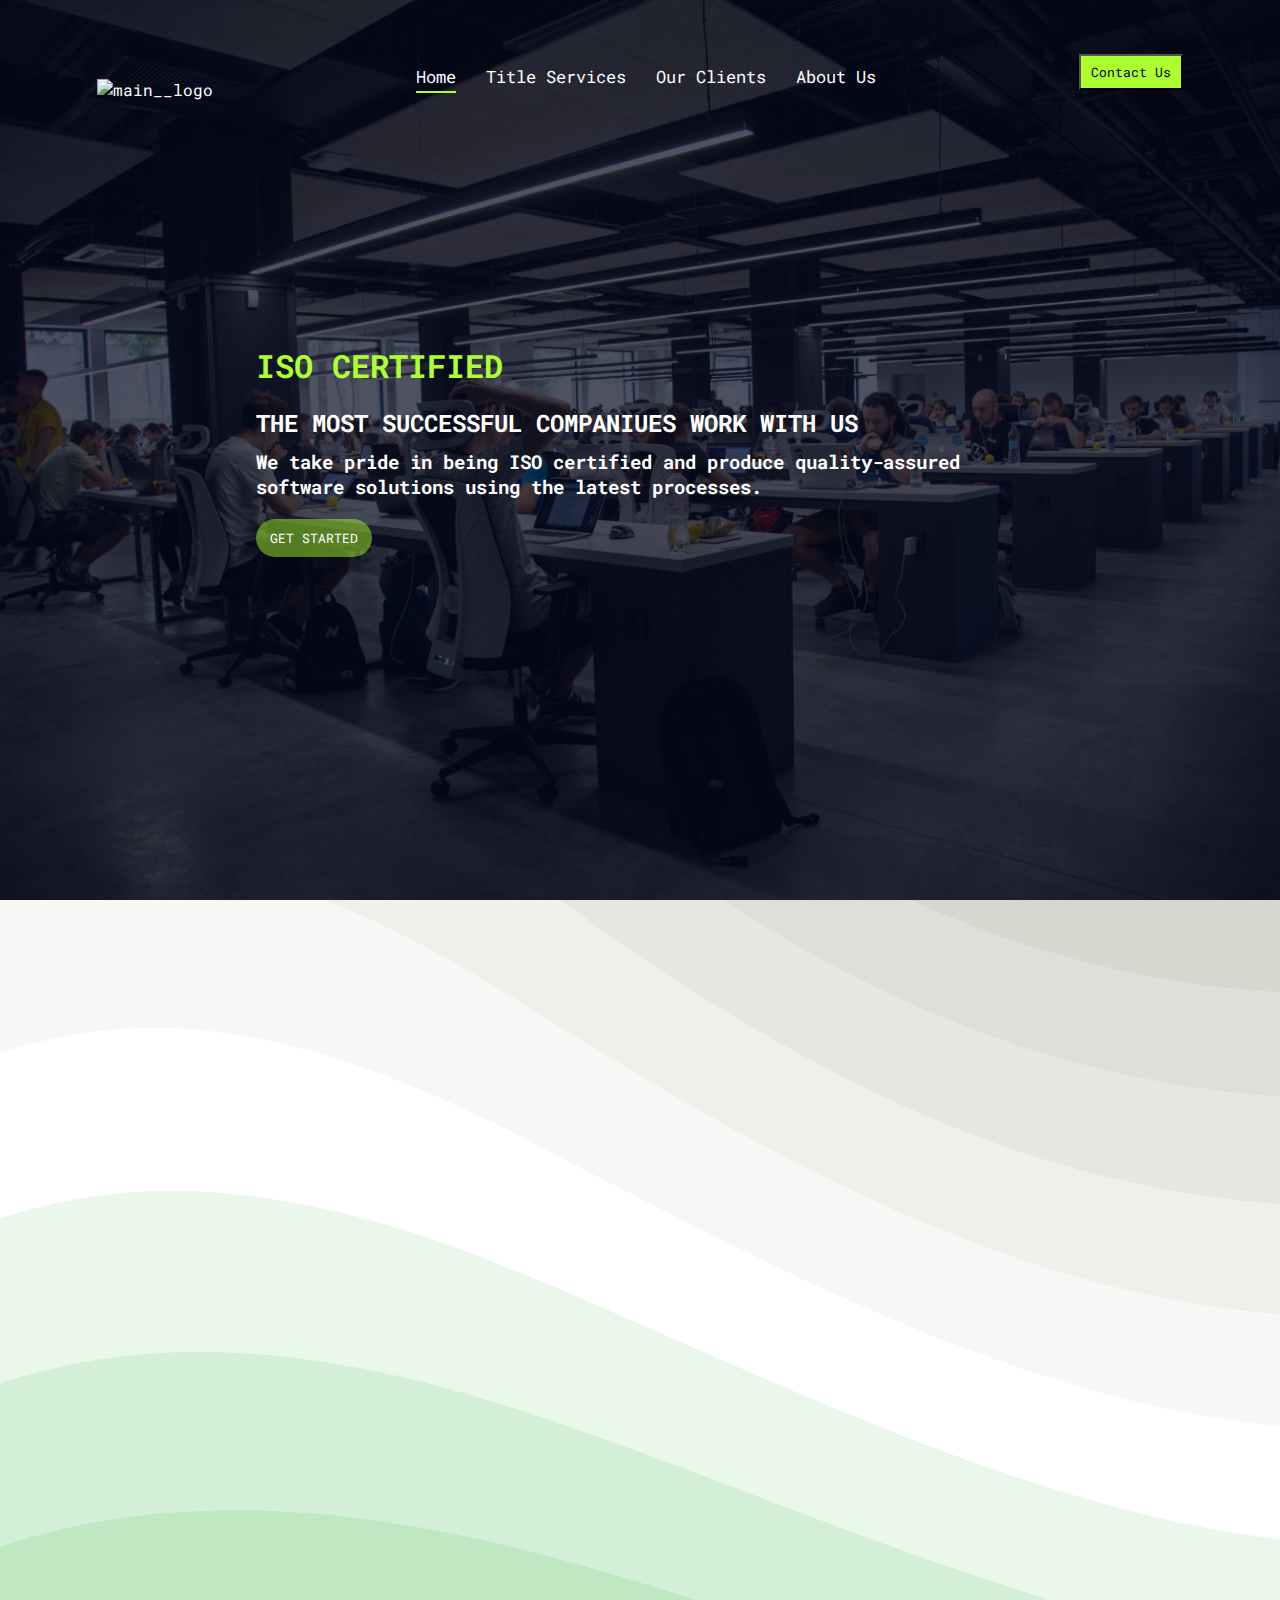
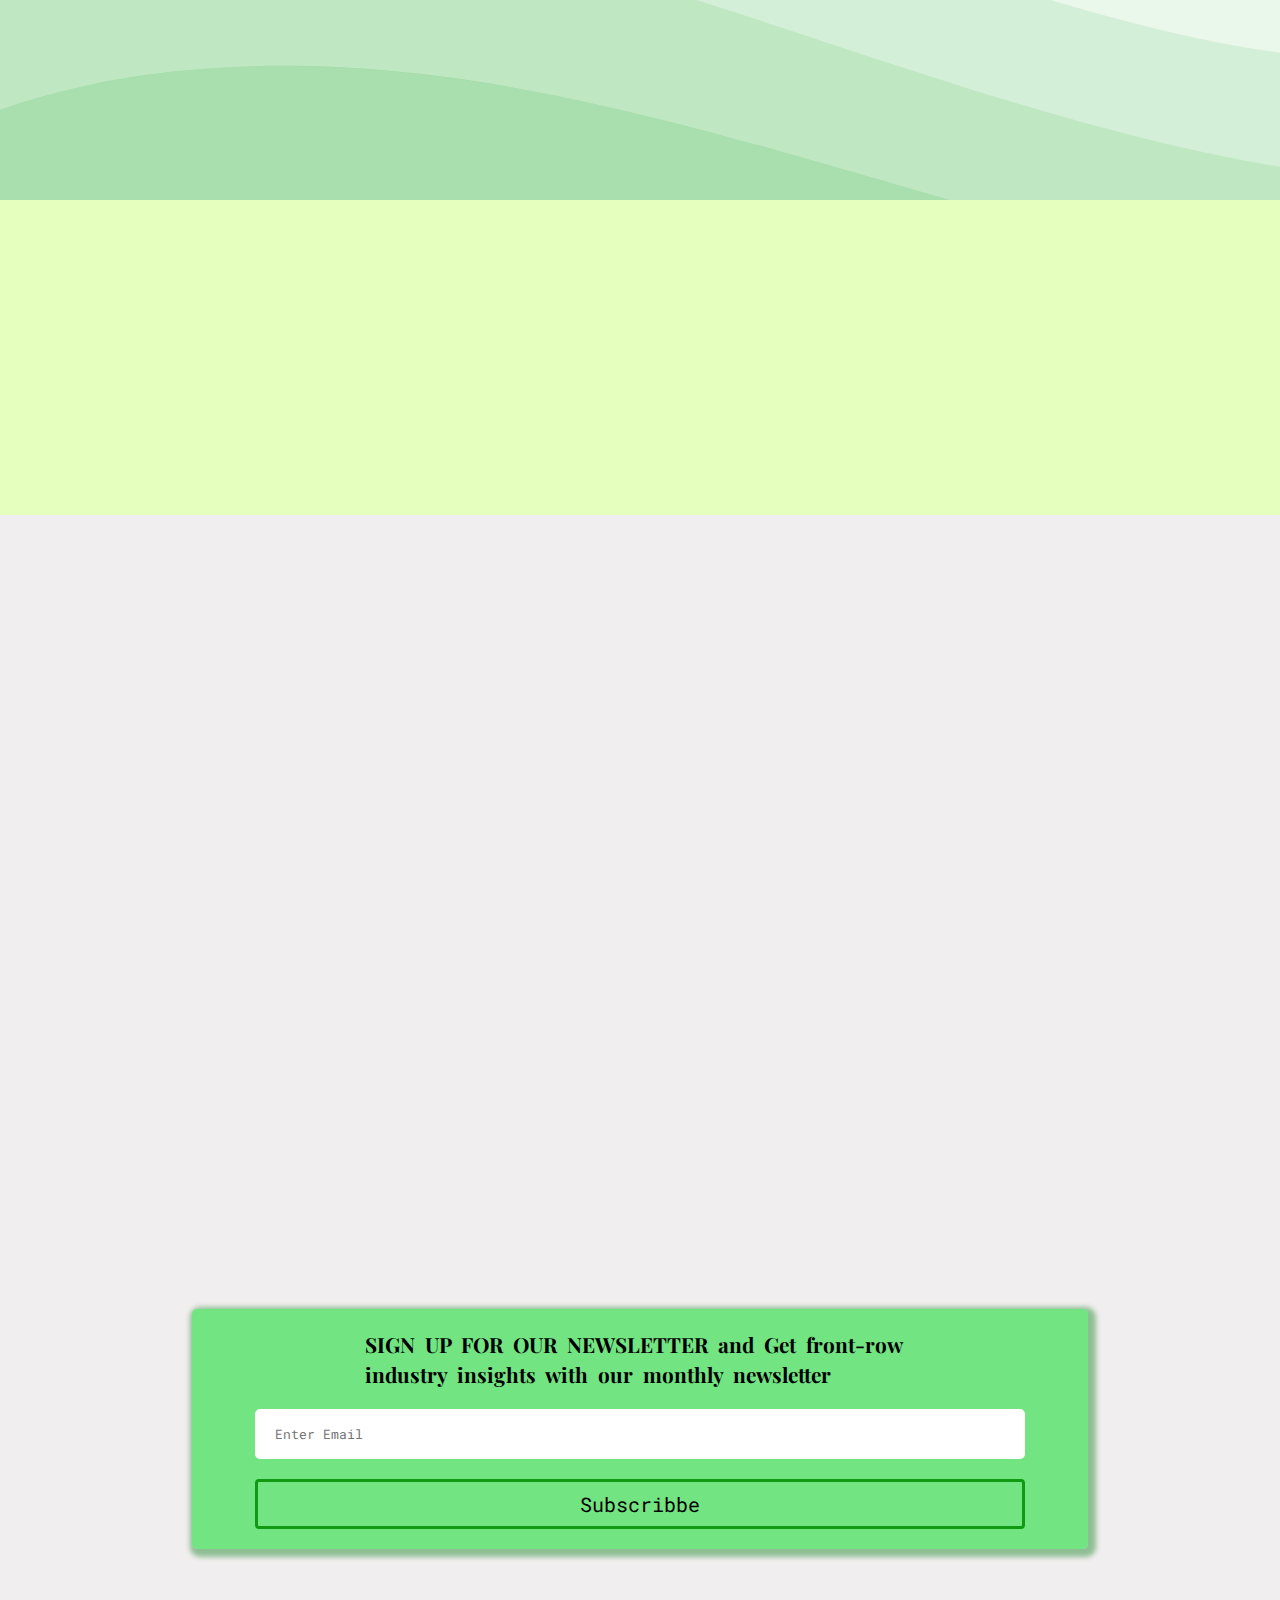
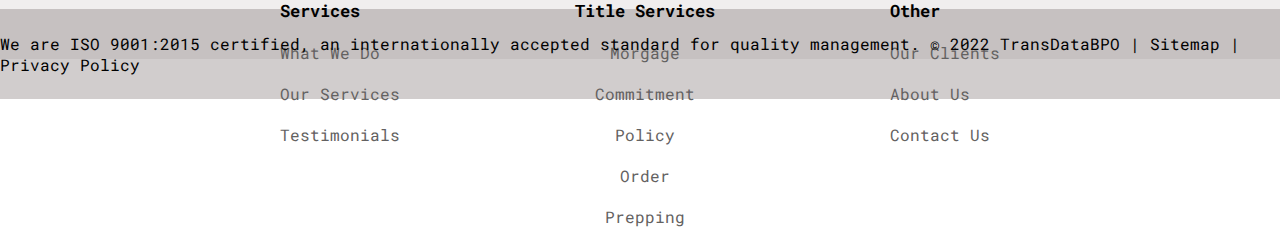
==== commit 118b36de: "alignment issues fixed" ====
--- a/index.html
+++ b/index.html
@@ -299,7 +299,7 @@
     <section class="os" id="our__services">
       <div class="scroll">
         <div class="first__row">
-          <div class="os__main-text">Our <span>Services</span></div>
+          <div class="os__main-text">Our Services</div>
           <div class="inner__wwd">
             <div class="os__wwd">An Overview of what we do</div>
             <div class="os__para">
@@ -448,7 +448,7 @@
             </ul>
           </div>
           <div class="contact__list">
-            <div class="footer__title">Other Services</div>
+            <div class="footer__title">Other</div>
             <ul>
               <li>
                 <a href="./pages/our_clients.html#clients">Our Clients</a>
--- a/css/style.css
+++ b/css/style.css
@@ -503,7 +503,7 @@
     width: 60%;
     z-index: 30;
     font-size: 14px;
-    height: 100vh;
+    height: 90vh;
   }
 
   .btn__container {
@@ -697,18 +697,17 @@
     flex-direction: column;
     align-items: center;
     gap: 10px;
-    padding-top: 0%;
-  }
-  .os__main-text {
-    padding: 0;
-    margin: 0;
+    width: 100%;
+    padding: 0 40px;
+    justify-content: center;
   }
 
   .inner__wwd {
-    gap: 4px;
-    padding: 0 20px;
+    gap: 10px;
+    line-height: 30px;
     justify-content: flex-start;
     align-items: flex-start;
+    padding: 4px;
   }
   .second__row {
     width: 80%;
@@ -716,16 +715,16 @@
 }
 
 @media (max-width: 1250px) {
-  .os__main-text {
-    font-size: 80px;
-    max-width: 400px;
-  }
   .second__row {
     flex-direction: column;
     justify-content: space-around;
     gap: 70px;
     width: 50%;
   }
+
+  .os__wwd {
+    min-width: 100%;
+  }
   .tilde {
     display: block;
   }
@@ -736,7 +735,10 @@
     width: 100%;
   }
   .os__main-text {
-    font-size: 57px;
+    font-size: 60px;
+  }
+  .os__wwd {
+    font-size: 35px;
   }
 }
 
@@ -1051,10 +1053,13 @@
   .testimonials {
     display: none;
   }
-
   .os {
     padding-bottom: 0px;
   }
+  .hidden__btn-1 :nth-child(3) {
+    display: none;
+  }
+
   .footer__container {
     flex-direction: column-reverse;
     gap: 50px;
@@ -1097,14 +1102,6 @@
     padding: 0px;
   }
 
-  /* .newsletter {
-    margin-top: 120px;
-  } */
-
-  .footer__title {
-    font-size: 15px;
-    text-align: center;
-  }
   .copyright__container {
     padding: 20px;
     min-height: 150px;
@@ -1112,8 +1109,14 @@
 
   .contact__list {
     display: flex;
-    align-items: flex-end;
-  }
+    align-items: center;
+  }
+
+  .services__list {
+    display: flex;
+    align-items: center;
+  }
+
   footer {
     height: 66vh;
   }
